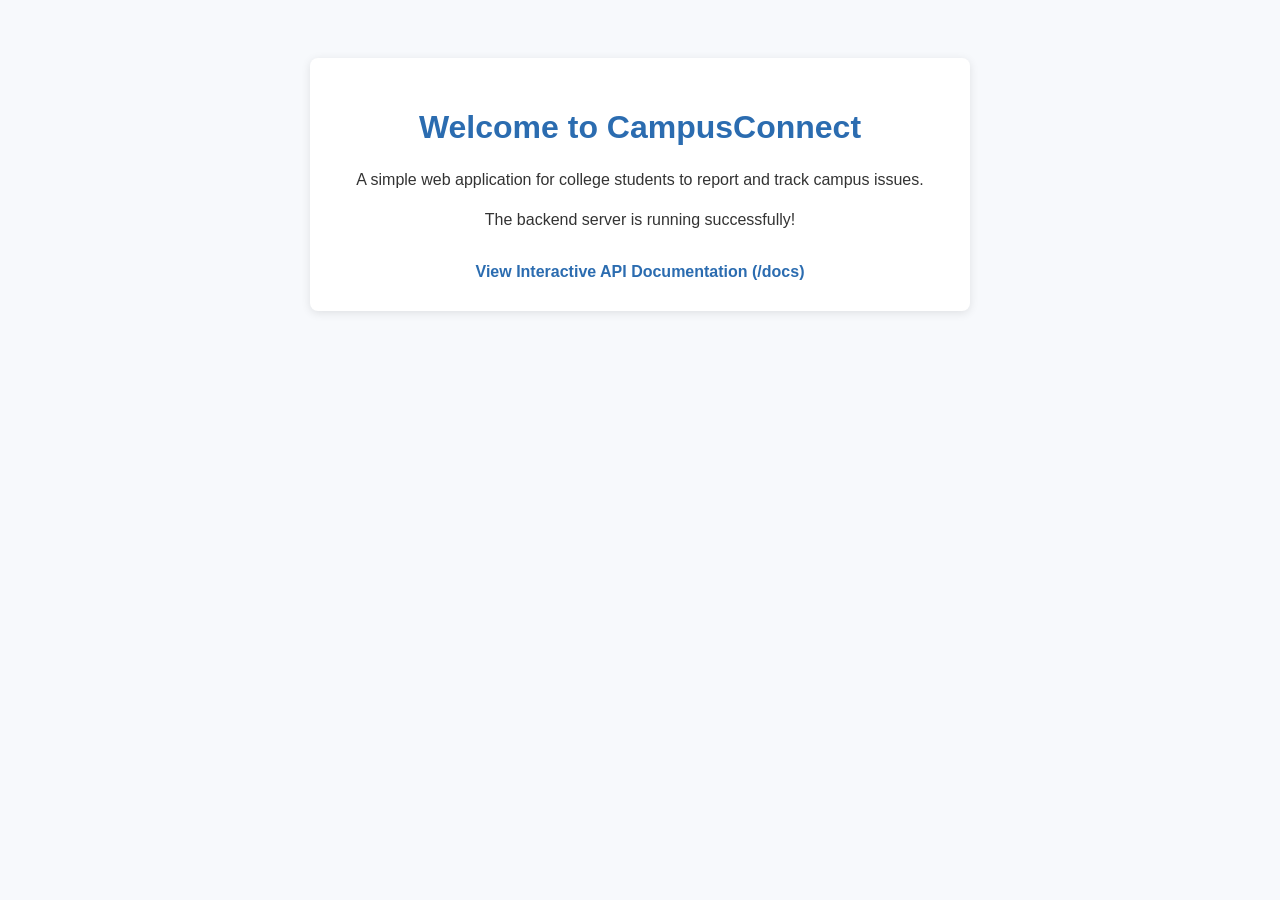
==== static/index.html @ 30feab43 "feat: setup database, main app skeleton, and router stubs" ====
<!DOCTYPE html>
<html lang="en">
<head>
    <meta charset="UTF-8">
    <meta name="viewport" content="width=device-width, initial-scale=1.0">
    <title>CampusConnect</title>
    <style>
        body {
            font-family: Arial, sans-serif;
            text-align: center;
            padding: 50px;
            background-color: #f7f9fc;
            color: #333;
        }
        .container {
            max-width: 600px;
            margin: auto;
            background: white;
            padding: 30px;
            border-radius: 8px;
            box-shadow: 0 2px 10px rgba(0, 0, 0, 0.1);
        }
        h1 {
            color: #2b6cb0;
        }
        p {
            font-size: 16px;
            line-height: 1.5;
        }
        a {
            display: inline-block;
            margin-top: 15px;
            color: #2b6cb0;
            text-decoration: none;
            font-weight: bold;
        }
    </style>
</head>
<body>
    <div class="container">
        <h1>Welcome to CampusConnect</h1>
        <p>A simple web application for college students to report and track campus issues.</p>
        <p>The backend server is running successfully!</p>
        <a href="/docs">View Interactive API Documentation (/docs)</a>
    </div>
</body>
</html>
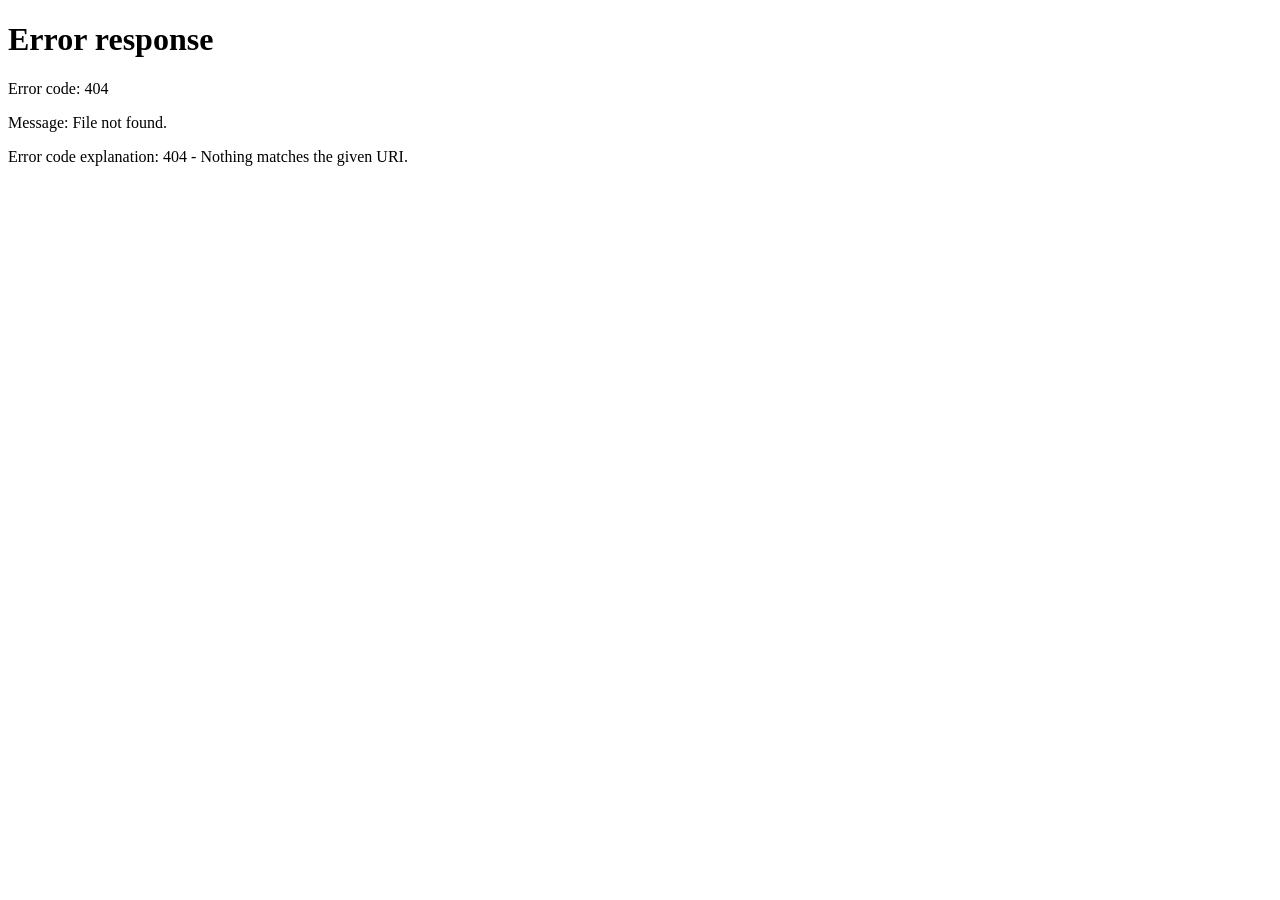
==== commit d7526473: "replace index placeholder and remove health routes" ====
--- a/static/index.html
+++ b/static/index.html
@@ -1,47 +1,9 @@
 <!DOCTYPE html>
-<html lang="en">
-<head>
-    <meta charset="UTF-8">
-    <meta name="viewport" content="width=device-width, initial-scale=1.0">
-    <title>CampusConnect</title>
-    <style>
-        body {
-            font-family: Arial, sans-serif;
-            text-align: center;
-            padding: 50px;
-            background-color: #f7f9fc;
-            color: #333;
-        }
-        .container {
-            max-width: 600px;
-            margin: auto;
-            background: white;
-            padding: 30px;
-            border-radius: 8px;
-            box-shadow: 0 2px 10px rgba(0, 0, 0, 0.1);
-        }
-        h1 {
-            color: #2b6cb0;
-        }
-        p {
-            font-size: 16px;
-            line-height: 1.5;
-        }
-        a {
-            display: inline-block;
-            margin-top: 15px;
-            color: #2b6cb0;
-            text-decoration: none;
-            font-weight: bold;
-        }
-    </style>
-</head>
+<html>
+<head><meta charset="UTF-8"><title>CampusConnect</title></head>
 <body>
-    <div class="container">
-        <h1>Welcome to CampusConnect</h1>
-        <p>A simple web application for college students to report and track campus issues.</p>
-        <p>The backend server is running successfully!</p>
-        <a href="/docs">View Interactive API Documentation (/docs)</a>
-    </div>
+<script>
+ window.location.replace(localStorage.getItem("token") ? "/dashboard.html" : "/login.html");
+</script>
 </body>
-</html>
+</html>
